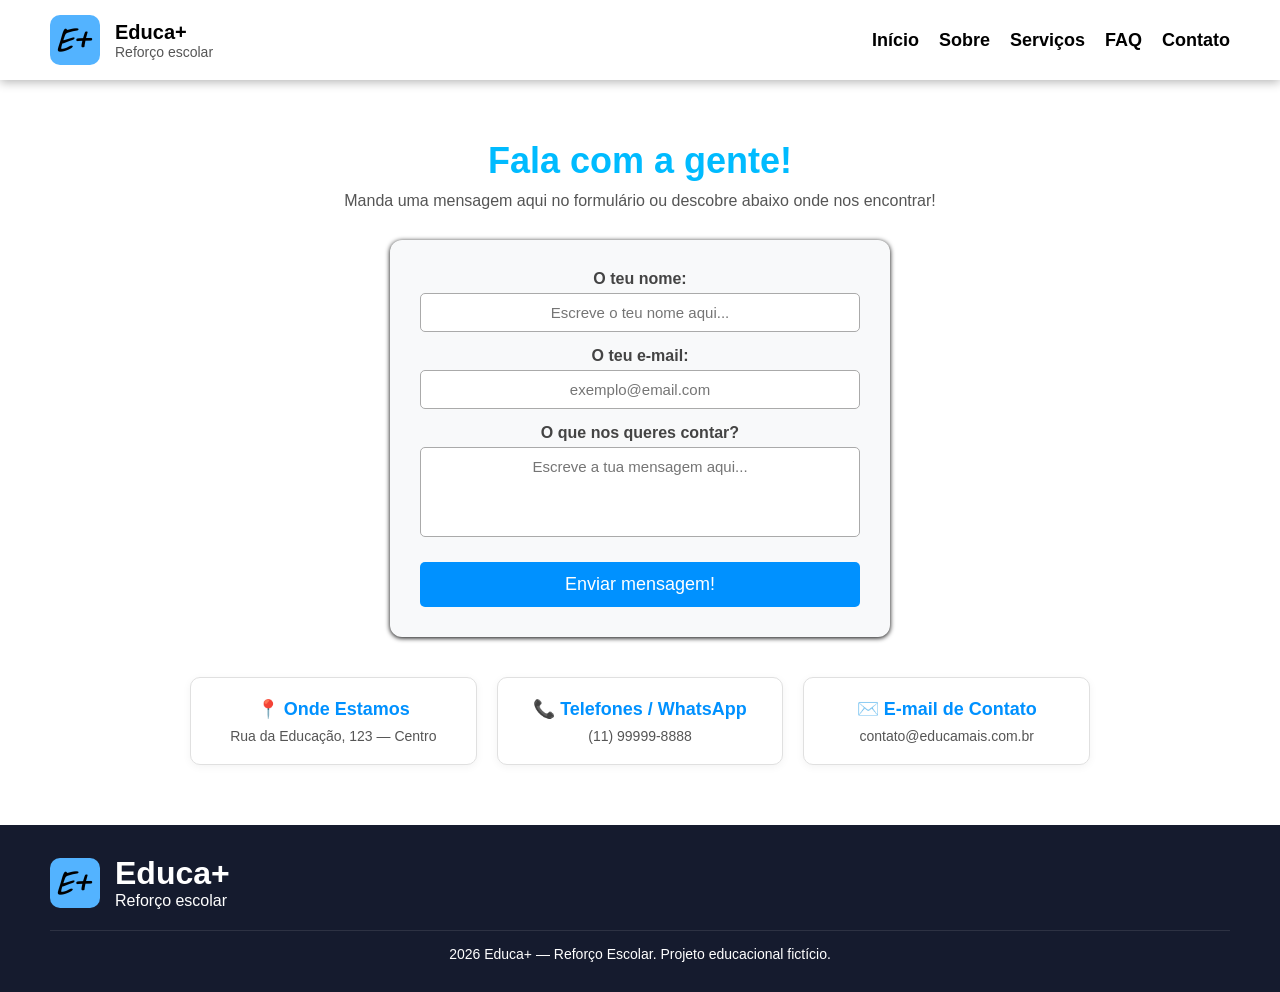
==== contato.html @ 49324e03 "Initial commit" ====
<!DOCTYPE html>
<html lang="pt-BR">
<head>
    <meta charset="UTF-8">
    <meta name="viewport" content="width=device-width, initial-scale=1.0">
    <title>Educa+ | Fale Conosco</title>
    <link rel="stylesheet" href="css/style.css">
</head>
<body>

    <header>
        <div class="brand">
            <img height="50" width="50" src="assets/img/E+.png" style="border-radius:10px">
            <div class="brand-text">
                <h1>Educa+</h1>
                <p>Reforço escolar</p>
            </div>
        </div>

        <nav id="link">
            <a href="index.html">Início</a>
            <a href="sobre.html">Sobre</a>
            <a href="servicos.html">Serviços</a>
            <a href="faq.html">FAQ</a>
            <a href="contato.html">Contato</a>
        </nav>
    </header>

    <main class="main-contato">
        <section class="contato-header">
            <h2>Fala com a gente!</h2>
            <p>Manda uma mensagem aqui no formulário ou descobre abaixo onde nos encontrar!</p>
        </section>

        <section class="contato-box">
            <form action="#" method="post">
                <div class="form-group">
                    <label for="nome">O teu nome:</label>
                    <input type="text" id="nome" class="inputs" name="nome" required placeholder="Escreve o teu nome aqui...">
                </div>

                <div class="form-group">
                    <label for="email">O teu e-mail:</label>
                    <input type="email" id="email" class="inputs" name="email" required placeholder="exemplo@email.com">
                </div>

                <div class="form-group">
                    <label for="mensagem">O que nos queres contar?</label>
                    <textarea id="mensagem" name="mensagem" class="inputs" rows="4" required placeholder="Escreve a tua mensagem aqui..."></textarea>
                </div>

                <button type="submit" class="botao1 btn-simples">Enviar mensagem!</button>
            </form>
        </section>

        <section class="info-grid">
            <div class="info-card">
                <h3>📍 Onde Estamos</h3>
                <p>Rua da Educação, 123 — Centro</p>
            </div>
            <div class="info-card">
                <h3>📞 Telefones / WhatsApp</h3>
                <p>(11) 99999-8888</p>
            </div>
            <div class="info-card">
                <h3>✉️ E-mail de Contato</h3>
                <p>contato@educamais.com.br</p>
            </div>
        </section>
    </main>

    <footer>
        <div class="footer-content">
            <img height="50" width="50" src="assets/img/E+.png" alt="Logotipo da Educa+" style="border-radius:10px">
            <div>
                <h1>Educa+</h1>
                <p>Reforço escolar</p>
            </div>
        </div>
        <p class="footer-copyright">2026 Educa+ — Reforço Escolar. Projeto educacional fictício.</p>
    </footer>

</body>
</html>
---- css/style.css ----
* {
    margin: 0;
    padding: 0;
    box-sizing: border-box;
}

body {
    font-family: Arial, sans-serif;
    overflow-x: hidden;
    margin: 0;
    padding: 0;
    width: 100%;
}

header {
    background-color: #ffffff;
    box-shadow: 0px 2px 10px rgba(0, 0, 0, 0.3);
    position: sticky;
    top: 0;
    z-index: 1000;
    height: 80px;
    display: flex;
    align-items: center;
    justify-content: space-between;
    padding: 0 50px;
}

.brand {
    display: flex;
    align-items: center;
    gap: 15px;
}

.brand-text h1 {
    font-size: 20px;
    color: black;
}

.brand-text p {
    font-size: 14px;
    color: #555;
}

#link {
    display: flex;
    gap: 20px;
    font-size: 18px;
}

#link a {
    color: black;
    text-decoration: none;
    font-weight: bold;
    transition: color 0.2s;
}

#link a:hover {
    color: rgb(0, 145, 255);
}

main {
    max-width: 1200px;
    margin: 0 auto;
    padding: 60px 20px;
}

.hero-section {
    display: flex;
    align-items: center;
    justify-content: space-between;
    gap: 40px;
}

.hero-content {
    max-width: 550px;
}

.textoCentro {
    text-align: left;
    font-size: 50px;
    line-height: 1.1;
}

#personalizado {
    color: rgb(0, 187, 255);
    margin-bottom: 20px;
}

#paragrafo {
    text-align: left;
    font-size: 18px;
    line-height: 1.5;
    color: #333;
    margin-bottom: 30px;
}

.buttons {
    display: flex;
    gap: 15px;
}

.botao1, .botao2 {
    font-size: 18px;
    padding: 12px 24px;
    border-radius: 5px;
    cursor: pointer;
    border: none;
    transition: background-color 0.2s;
}

.botao1 {
    background-color: rgb(0, 145, 255);
    color: white;
}

.botao1:hover {
    background-color: #4fa7ff;
}

.botao2 {
    background-color: #e0e0e0;
    color: #333;
}

.botao2:hover {
    background-color: #4f87ff;
    color: white;
}

.imagemInicio {
    width: 600px;
    height: 400px;
    border-radius: 20px;
}

.card h3 {
    text-align: left;
    color: rgb(0, 187, 255);
    padding-bottom: 10px;
}

.card p {
    width: auto;
    text-align: left;
    padding-bottom: 10px;
}

.faq-item h3 {
    color: rgb(0, 187, 255);
}

.faq-item p {
    width: auto;
    text-align: left;
    padding-bottom: 10px;
}

footer {
    background-color: hsl(224, 38%, 13%);
    color: white;
    padding: 30px 50px;
}

.footer-content {
    display: flex;
    align-items: center;
    gap: 15px;
    margin-bottom: 20px;
}

.footer-copyright {
    text-align: center;
    border-top: 1px solid rgba(255, 255, 255, 0.1);
    padding-top: 15px;
    font-size: 14px;
}

.main-contato {
    text-align: center;
}

.contato-header {
    text-align: center;
    margin-bottom: 30px;
}

.contato-header h2 {
    font-size: 36px;
    color: rgb(0, 187, 255);
    margin-bottom: 10px;
    text-align: center;
}

.contato-header p {
    font-size: 16px;
    color: #555;
    text-align: center;
}

.contato-box {
    max-width: 500px;
    margin: 0 auto 40px auto;
    background-color: #f8f9fa;
    box-shadow: 0px 1px 5px;
    padding: 30px;
    border-radius: 12px;
    text-align: center;
}

.form-group {
    display: flex;
    flex-direction: column;
    align-items: center;
    margin-bottom: 15px;
}

.form-group label {
    font-size: 16px;
    font-weight: bold;
    color: #444;
    margin-bottom: 5px;
    text-align: center;
}

.inputs,
textarea.inputs {
    width: 100%;
    padding: 10px;
    border: 1px solid #aaa;
    border-radius: 5px;
    font-size: 15px;
    font-family: inherit;
    background-color: #fff;
    text-align: center;
}

textarea.inputs {
    resize: none;
}

.btn-simples {
    width: 100%;
    margin-top: 10px;
}

.info-grid {
    display: flex;
    gap: 20px;
    justify-content: center;
    max-width: 900px;
    margin: 0 auto;
}

.info-card {
    flex: 1;
    background-color: #ffffff;
    border: 1px solid #e0e0e0;
    border-radius: 10px;
    padding: 20px;
    text-align: center;
    box-shadow: 0 2px 8px rgba(0,0,0,0.05);
}

.info-card h3 {
    font-size: 18px;
    color: rgb(0, 145, 255);
    margin-bottom: 8px;
    text-align: center;
}

.info-card p {
    font-size: 14px;
    color: #555;
    text-align: center;
}

.cards-grid,
.faq-container {
    padding-left: 10px;
    padding-top: 7px;
    border-radius: 20px;
    box-shadow: 1px 3px 10px rgba(0, 0, 0, 0.1);
    border-width: 2px;
    border-style:dotted;
    border-color: black;
}

@media (max-width: 979px) {
    header {
        width: 100%;
        max-width: 100%;
        height: auto;
        position: relative;
        display: flex;
        flex-direction: column;
        align-items: center;
        justify-content: center;
        background-color: #ffffff;
        padding: 15px 0;
        box-sizing: border-box;
        box-shadow: 0px 2px 5px rgba(0,0,0,0.1);
    }

    footer {
        width: 100%;
        padding: 30px 20px;
        box-sizing: border-box;
    }

    nav,
    .menu {
        width: 100%;
        height: auto;
        background: transparent;
        box-shadow: none;
    }

    .hero-section {
        display: flex;
        flex-direction: column-reverse;
        width: 100%;
        padding: 0 20px;
        margin: 0 auto;
    }

    .hero-content {
        display: flex;
        flex-direction: column;
        margin: 0 auto;
        width: 100%;
        text-align: center;
    }

    .card h3 {
        text-align: center;
    }

    .card p {
        text-align: center;
    }

    .faq-item h3 {
        text-align: center;
    }

    .faq-item p {
        text-align: center;
    }

    .hero-content p {
        margin: 0 auto;
    }

    .hero-content h2,
    .hero-content h1 {
        font-size: 24px;
        word-break: break-word;
        text-align: center;
    }

    .imagemInicio {
        width: 100%;
        max-width: 400px;
        height: auto;
        margin: 0 auto;
    }

    .brand {
        position: static;
        right: auto;
        margin: 0 auto 10px auto;
        text-align: center;
    }

    #link {
        display: flex;
        flex-direction: column;
        align-items: center;
        gap: 10px;
        width: 100%;
        height: auto;
        padding: 0;
        margin: 0;
        font-size: 14px;
        background: transparent;
        box-shadow: none;
    }

    .textoCentro {
        text-align: center;
    }

    #paragrafo {
        width: 100%;
        max-width: 350px;
        margin: 0 auto 15px auto;
    }

    .buttons {
        display: flex;
        justify-content: center;
        align-items: center;
        gap: 15px;
        width: 100%;
        margin: 0 auto;
    }

    .botao1,
    .botao2 {
        width: auto;
        padding: 12px 20px;
    }

    .contato-box {
        width: 100%;
    }

    .info-grid {
        flex-direction: column;
    }
}
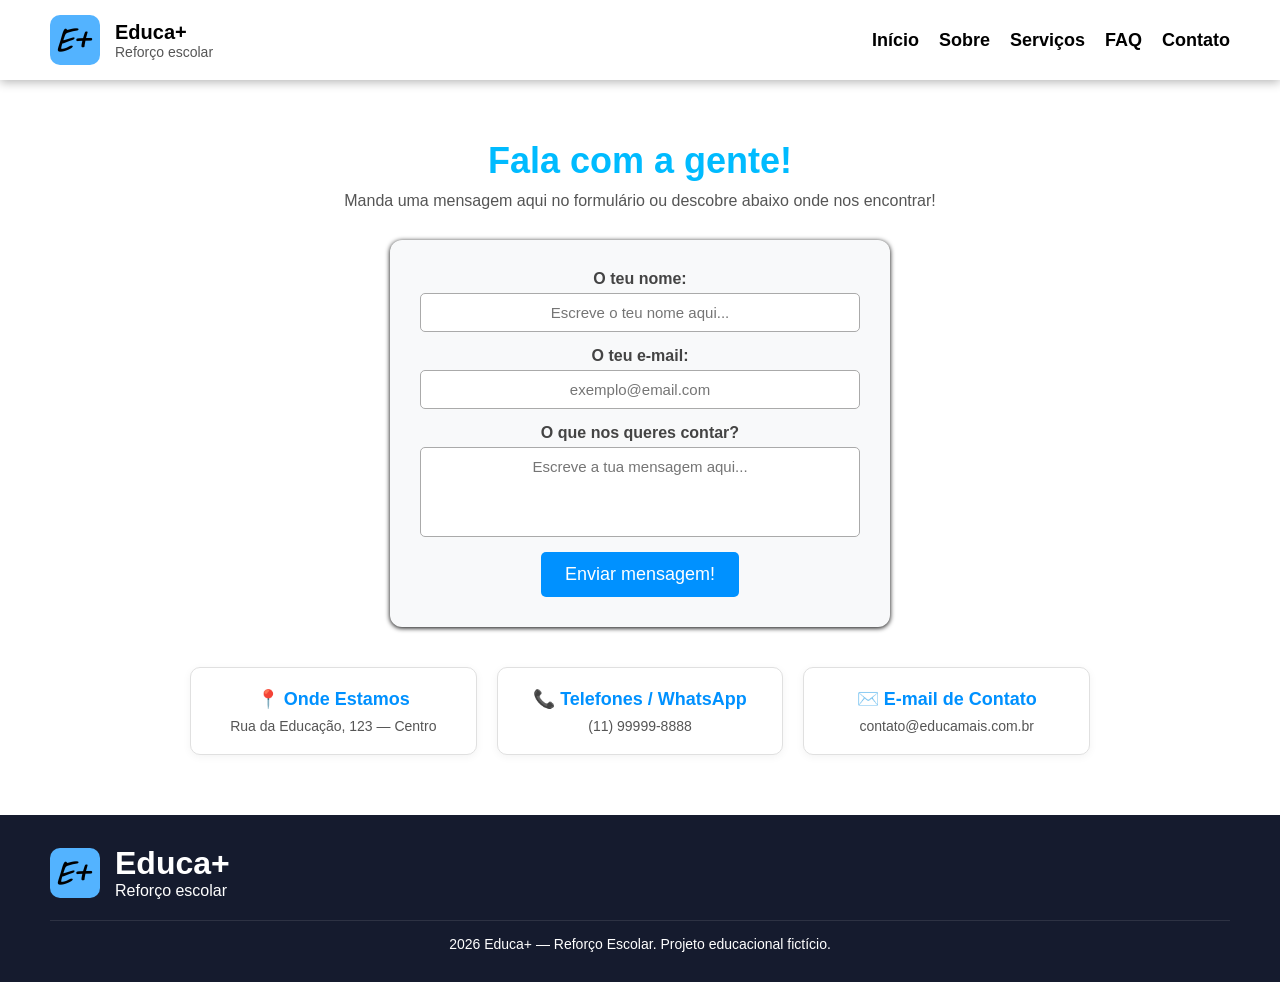
==== commit fed40223: "Primeira adição de JS" ====
--- a/contato.html
+++ b/contato.html
@@ -7,7 +7,8 @@
     <link rel="stylesheet" href="css/style.css">
 </head>
 <body>
-
+    <script src="js/script.js"></script>
+    
     <header>
         <div class="brand">
             <img height="50" width="50" src="assets/img/E+.png" style="border-radius:10px">
@@ -49,7 +50,7 @@
                     <textarea id="mensagem" name="mensagem" class="inputs" rows="4" required placeholder="Escreve a tua mensagem aqui..."></textarea>
                 </div>
 
-                <button type="submit" class="botao1 btn-simples">Enviar mensagem!</button>
+                <button type="submit" class="botao1 btn-simples" onclick="logs()">Enviar mensagem!</button>
             </form>
         </section>
 
--- a/css/style.css
+++ b/css/style.css
@@ -51,11 +51,12 @@
     color: black;
     text-decoration: none;
     font-weight: bold;
-    transition: color 0.2s;
+    transition: all 0.5s;
 }
 
 #link a:hover {
     color: rgb(0, 145, 255);
+    transform: scale(1.1);
 }
 
 main {
@@ -105,7 +106,7 @@
     border-radius: 5px;
     cursor: pointer;
     border: none;
-    transition: background-color 0.2s;
+    transition: all 1s;
 }
 
 .botao1 {
@@ -115,6 +116,7 @@
 
 .botao1:hover {
     background-color: #4fa7ff;
+    transform: scale(1.05);
 }
 
 .botao2 {
@@ -124,6 +126,7 @@
 
 .botao2:hover {
     background-color: #4f87ff;
+    transform: scale(1.05);
     color: white;
 }
 
@@ -238,7 +241,7 @@
     resize: none;
 }
 
-.btn-simples {
+#btn-simples {
     width: 100%;
     margin-top: 10px;
 }
@@ -259,6 +262,7 @@
     padding: 20px;
     text-align: center;
     box-shadow: 0 2px 8px rgba(0,0,0,0.05);
+    transition: all 1s;
 }
 
 .info-card h3 {
@@ -283,6 +287,11 @@
     border-width: 2px;
     border-style:dotted;
     border-color: black;
+}
+
+.info-card:hover {
+    transform: scale(1.1);
+    cursor: pointer;
 }
 
 @media (max-width: 979px) {
@@ -405,12 +414,6 @@
         margin: 0 auto;
     }
 
-    .botao1,
-    .botao2 {
-        width: auto;
-        padding: 12px 20px;
-    }
-
     .contato-box {
         width: 100%;
     }
